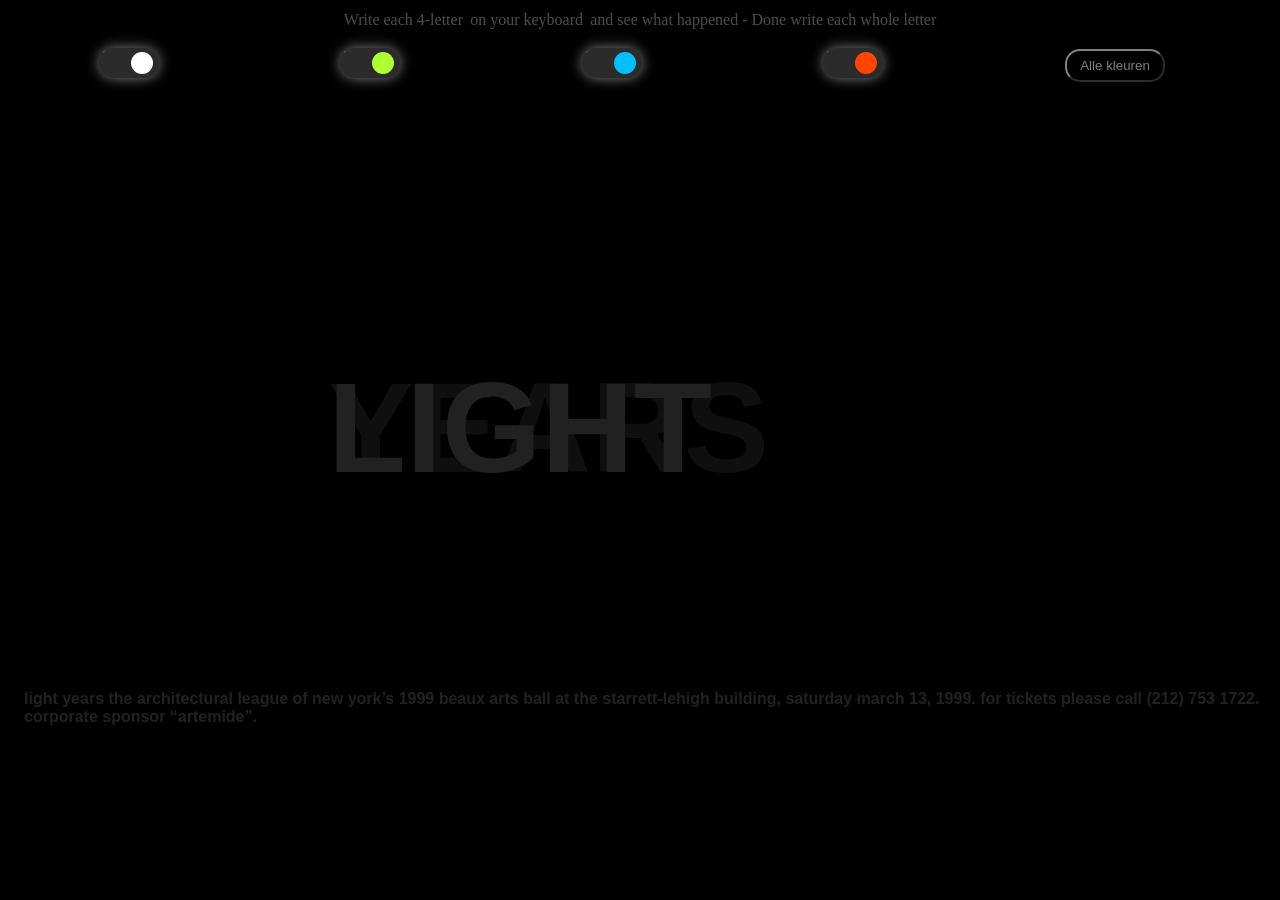
==== index.html @ 9a100d2b "Minor-web-animation-01" ====
<!DOCTYPE html>
<html lang="en">

<head>
    <meta charset="UTF-8">
    <title>Web-animatie</title>
    <link rel="stylesheet" href="style.css">
    <meta name="viewport" content="width=device-width, initial-scale=1">

</head>

<body>

    <header>

    </header>

    <main>

       <form class="form">
      <label class="form-label">Write <span class="each">each 4-letter</span> <span class="keyboard-text">on your keyboard</span> and see what happened - <span class="each">Done</span> write each whole letter</label>
      <input class="form-text" name="fname" type="text" />
    </form>

        <nav>
            <ul>

               <label class="switch">
                    <input class="dark-mode" onclick="myFunction()" type="checkbox" checked>
                    <span class="slider round"></span>
                </label>

                <label class="switch">
                    <input class="" onclick="greenFunctie()" type="checkbox" checked>
                    <span class="slider roundgreen"></span>
                </label>

                <label class="switch">
                    <input class="" onclick="blauwFunctie()" type="checkbox" checked>
                    <span class="slider roundblue"></span>
                </label>

                <label class="switch">
                    <input onclick="roodFunctie()" type="checkbox" checked>
                    <span class="slider roundred"></span>
                </label>

                <li><button onclick="alleKleur()" class="">Alle kleuren</button></li>
            </ul>

        </nav>

        <section class="section-02">
            <article>
                <p class="y-letter">y</p>
            </article>

            <article>
                <p class="e-letter">e</p>
            </article>

            <article>
                <p class="a-letter">a</p>
            </article>

            <article>
                <p class="r-letter">r</p>
            </article>

            <article>
                <p class="s-letter">s</p>
            </article>
        </section>

        <section class="section-01">
            <article>
                <p class="l-letter">l</p>
            </article>

            <article>
                <p class="i-letter">i</p>
            </article>

            <article>
                <p class="g-letter">g</p>
            </article>

            <article>
                <p class="h-letter">h</p>
            </article>

            <article>
                <p class="t-letter">t</p>
            </article>
        </section>

        <div class="square"></div>

        <footer>
            <p class="alinea">Light Years The Architectural League of New York’s 1999 Beaux Arts Ball at the Starrett-Lehigh Building, Saturday March 13, 1999. For tickets please call (212) 753 1722. Corporate Sponsor “Artemide”.</p>

        </footer>




    </main>

    <script src="script.js"></script>

</body>

</html>
---- style.css ----
@media screen and (min-width:20em) {

    body {
        font-family: 'din';
        background-color: black;
    }

    /* Verbonden met js vanwege keyboard */
    .up {
        transition: all 5s ease;
        text-shadow: 2px 2px 5px white;
        fill: red;
        animation: blur 2s ease, shadow 1s infinite ease-in-out, stretch 1s ease-in-out;
    }

    /* Verbonden met js vanwege keyboard */
    .down {
        transition: all 5s ease;
        text-shadow: 2px 2px 10px white;
        animation: blur 2s, shadow 1s infinite, scale 2s, stretch 1s;
        /* spin 5s ease;*/
    }

    @keyframes blur {
        0% {
            filter: blur(0px);
        }

        50% {
            filter: blur(10px);
        }

        100% {
            filter: blur(0px);
        }
    }

    @keyframes shadow {
        0% {
            text-shadow: blue;
        }

        50% {
            text-shadow: white;
        }

        100% {
            text-shadow: red;
        }
    }

    @keyframes stretch {
        0% {
            transform: scale(1, 1);
        }

        50% {
            transform: scale(2, 2);
        }

        100% {
            transform: scale(1, 1);
        }
    }

    @keyframes spin {
        0% {
            transform: scale(0deg);
        }

        50% {
            transform: scale(360deg);
        }

        100% {
            transform: scale(0deg);
        }
    }

    p {
        font-family: 'helvetica';
        margin: 0em;
        margin-top: 1em;
        padding: 0em;
        color: #212121;
        text-transform: uppercase;
        font-weight: 900;
        transition: all 0.5s;
        animation-name: position 2s;
    }

    section {
        display: flex;
        justify-content: center;
        position: absolute;
        margin: auto;
        opacity: 100%;
        margin-left: 2em;
    }

    section p:hover {
        transition: 2s ease;
        filter: drop-shadow(16px 16px 20px red) invert(75%);
        clip-path: circle(50%);
    }

    .alinea {
        text-transform: lowercase;
        font-weight: 600;
        position: absolute;
        font-size: 1em;
        text-align: left;
        padding-left: 1em;
        padding-right: 2em;
        margin-top: 25em;
        background-blend-mode: difference;
    }

    .alinea:hover {
        cursor: pointer;
        transition: all 4s ease;
        color: white;
        animation: color03 4s infinite;
    }

    @keyframes color03 {

        0% {
            color: white;
        }

        25% {
            color: antiquewhite;
        }

        50% {
            color: floralwhite;
        }

        75% {
            color: beige;
        }

        100% {
            color: black;
        }
    }

    .keyboard-text {
        position: absolute;
        opacity: 0%;
    }

    .each {
        animation: color-label 10s ease;
    }

    @keyframes color-label {
        0% {
            color: red;
        }

        50% {
            color: red;
        }

        100% {
            color: white;
        }

    }

    .form {
        display: flex;
        flex-direction: column;
        justify-content: center;
        padding: 1em 2em 2em;
        margin: -1em -1em 1em;
        background-color: #161616;

    }

    .form-label {
        transition: all 1s;
        padding-top: 1em;
        color: white;
        text-align: center;
        font-family: 1em;
        padding-bottom: 0em;
        color: white;
    }

    .form-text {
        transition: all 1s;
        color: white;
        text-align: center;
        font-family: 1em;
        margin: 0em 2em;
        padding: 1em;
        background-color: #565656;
        border-color: #282828;
        border-radius: 40px;
    }

    .form-text:focus {
        transition: all 0.3s;
        background: #E8E8E8;
        color: black;
        text-transform: uppercase;
    }

    /*class voor js*/
    .verloop {
        animation: colorred 10s infinite;
    }

    @keyframes colorred {
        0% {
            background-color: black;
        }

        25% {
            background-color: orange;
        }

        50% {
            background-color: red;
        }

        75% {
            background-color: rosybrown;
        }

        100% {
            background-color: black;
        }
    }

    article {
        font-size: 5em;
        animation: spin20em 2s ease;
        margin-top: 1em;
    }

    @keyframes spin20em {
        from {
            transform: rotate(360deg);
        }

        to {
            transform: rotate(0deg);
        }
    }
}

/*De "all color" button*/
button {
    border-color: grey;
    padding: 0.7em 0.5em;
    border-radius: 15px;
    background-color: black;
    color: grey;
    animation: pulse 15s infinite;
    transition: all 5s;
}

@keyframes pulse {
    0% {
        background-color: black;
    }

    20% {
        background-color: aqua;
    }

    40% {
        background-color: lightgreen;
    }

    60% {
        background-color: yellow;
    }

    80% {
        background-color: coral;
    }

    100% {
        background-color: black;
    }
}

button:hover {
    background-color: white;
    cursor: pointer;
    color: black;
    transition: all 0.2s;
}

.allekleur {
    animation: alles 20s infinite;
}

@keyframes alles {
    0% {
        background-color: black;
    }

    10% {
        background-color: skyblue;
    }

    20% {
        background-color: aqua;
    }

    30% {
        background-color: lightblue;
    }

    40% {
        background-color: lightgreen;
    }

    50% {
        background-color: greenyellow;
    }

    60% {
        background-color: yellow;
    }

    70% {
        background-color: orange;
    }

    80% {
        background-color: coral;
    }

    90% {
        background-color: red;
    }

    100% {
        background-color: black;
    }
}

.section-02 p {
    position: relative;
    padding-top: 1em;
    color: #0F0F0F;
    opacity: 100%;
    padding-bottom: -10em;
}

.section-02:hover {
    transition: 0.1s;
    text-shadow: 2px 2px 5px grey;
    cursor: pointer;
}

/*Elk letter maakt een ander beweging*/
.l-letter:hover,
.i-letter:hover,
.g-letter:hover,
.h-letter:hover,
.t-letter:hover {
    text-shadow: 2px 2px 50px white;
    opacity: 50%;
    cursor: pointer;
}

@keyframes blur02 {
    0% {
        filter: blur(5px);
    }

    50% {
        filter: blur(10px);
    }

    100% {
        filter: blur(5px);
    }
}

/*Elk letter maakt een ander beweging*/
.l-letter,
.g-letter,
.t-letter {
    -webkit-animation: mover 1s infinite alternate;
    animation: mover 1s infinite alternate;
}

/*Coyier, C. (2020, 30 april). Animation. Geraadpleegd op 18 mei 2020, van https://css-tricks.com/almanac/properties/a/animation/*/

/*Elk letter maakt een ander beweging*/
.e-letter,
.r-letter {
    -webkit-animation: mover 2.5s infinite alternate;
    animation: mover 1.5s infinite alternate;
}

/*Elk letter maakt een ander beweging*/
.y-letter,
.a-letter,
.s-letter {
    -webkit-animation: mover 1.5s infinite alternate;
    animation: mover 0.5s infinite alternate;
}

/*Elk letter maakt een ander beweging*/
.i-letter,
.h-letter {
    -webkit-animation: mover 2.5s infinite alternate;
    animation: mover 1.5s infinite alternate;
}

@-webkit-keyframes mover {
    0% {
        transform: translateY(0);
    }

    100% {
        transform: translateY(-100px);
    }
}

@keyframes mover {
    0% {
        transform: translateY(0);
    }

    100% {
        transform: translateY(-100px);
    }
}


/*gelinkt met js voor de body */
.dark-mode {
    background-color: white;
    color: white;
    transition: all 4s;
    border-radius: 50px;
}

/*gelinkt met js voor de p */
.dark-mode p {
    color: grey;
    opacity: 50%;
    transition: 5s;
}

/*button darkmode - 4de button*/
.darkmode-button {
    padding: 1em 2em;
    background-color: whitesmoke;
    color: black;
    border-radius: 50px;
}

li {
    display: flex;
    flex-direction: column;
    justify-content: center;
    margin-right: 1em;
}

ul {
    display: flex;
    flex-direction: row;
    justify-content: space-around;
    padding-left: 0em
}

.switch {
    transition: all 5s;
    position: relative;
    display: inline-block;
    width: 60px;
    height: 34px;
}

.slider {
    transition: all 5s;
    position: absolute;
    cursor: pointer;
    height: 30px;
    top: 0;
    left: 0;
    right: 0;
    bottom: 0;
    background-color: black;
    -webkit-transition: all 4s ease;
    transition: all 5s;
    border-radius: 60px;
}

.slider:before {
    transition: all 5s;
    position: absolute;
    content: "";
    height: 20px;
    width: 20px;
    left: 8px;
    bottom: 6px;
    background-color: white;
    -webkit-transition: all 4s ease;
    transition: all .4s;
}

input:checked + .slider {
    transition: all 5s ease;
    background-color: #2B2B2B;
    filter: drop-shadow(0 0 0.1rem grey);
    padding-left: 2em;
}

input:checked + .slider:before {
    -webkit-transform: translateX(10px);
    -ms-transform: translateX(26px);
    transform: translateX(26px);
}

/* Witte button */
.slider.round {
    border-radius: 34px;
}

.slider.round:before {
    border-radius: 50%;
}

/* Groene button */
.slider.roundgreen {
    border-radius: 34px;
    background-color: black;
}

.slider.roundgreen:before {
    border-radius: 50%;
    background-color: greenyellow;
}

.green-verloop {
    animation: greencolor 10s infinite;
}

@keyframes greencolor {
    0% {
        background-color: black;
    }

    25% {
        background-color: green;
    }

    50% {
        background-color: greenyellow;
        background-blend-mode: difference;
    }

    75% {
        background-color: darkseagreen;
        background-blend-mode: difference;
    }

    100% {
        background-color: black;
    }
}


/* blauwe button */
.slider.roundblue {
    transition: all 5s;
    border-radius: 34px;
    background-color: black;
}

.slider.roundblue:before {
    border-radius: 50%;
    background-color: deepskyblue;
    animation: knoprood 2s infinite;
}

.blue-verloop {
    transition: all 5s ease-in-out;
    animation: blauwcolor 10s infinite;
}

.blue-verloop:after {
    transition: all 4s;
}

@keyframes blauwcolor {
    0% {
        background-color: black;
    }

    25% {
        background-color: aqua;
    }

    50% {
        background-color: aquamarine;
    }

    75% {
        background-color: azure;
    }

    100% {
        background-color: black;
    }
}

/* rode button */
.slider.roundred {
    border-radius: 34px;
    background-color: black;
}

.slider.roundred:before {
    border-radius: 50%;
    background-color: orangered;
    animation: knoprood 2s infinite;
}

@keyframe knoprood {

    0% {
        background-color: red;
    }

    50% {
        background-color: yellow;
    }

    100% {
        background-color: red;
    }
}

@media screen and (min-width: 30em) {

    p {
        margin: 0em;
        padding: 0em;
        margin-top: 1em;
        font-size: 8em;
        padding-top: 1em;
        color: #212121;
        text-transform: uppercase;
        font-weight: 900;
        transition: all 0.5s;
        animation-name: position 2s;
    }

    article {
        font-size: 1em;
        margin-top: 0;
    }

    button {
        border-color: grey;
        padding: 0.5em 1em;
        border-radius: 15px;
        background-color: black;
        color: grey;
        animation: pulse 15s infinite;
        transition: all 5s;
    }

    .alinea {
        text-transform: lowercase;
        font-weight: 600;
        position: absolute;
        font-size: 1em;
        text-align: left;
        padding-left: 1em;
        padding-right: 1em;
        margin-top: 36em;
        transition: all 1s ease-in;
    }

    .form-text {
        transition: all 2s ease;
        color: white;
        text-align: center;
        font-family: 1em;
        margin: 0em 10em;
    }

}

@media screen and (min-width: 60em) {

    body {
        background-color: black;
    }

    p {
        margin-top: 1em;
        transition: all 0.5s;
    }

    section {
        display: flex;
        justify-content: center;
        position: absolute;
        margin-left: 20em;
        transition: all 5s;
    }

    article {
        animation: spin 2s ease;
        font-size: 1em;
    }

    @keyframes spin {
        from {
            transform: rotate(0deg);
        }

        to {
            transform: rotate(360deg);
        }
    }

    .switch {
        position: relative;
        display: inline-block;
        width: 60px;
        height: 34px;
    }

    .slider {
        position: absolute;
        cursor: pointer;
        top: 0;
        left: 0;
        right: 0;
        bottom: 0;
        background-color: black;
        -webkit-transition: .4s;
        transition: all 5s;
        border-radius: 60px;
    }

    .slider:before {
        transition: all 2s ease;
        position: absolute;
        content: "";
        height: 22px;
        width: 22px;
        left: 6px;
        bottom: 4px;
        background-color: white;
        -webkit-transition: .4s;
        transition: .4s;
    }

    input:checked + .slider {
        background-color: #2B2B2B;
        filter: drop-shadow(0 0 0.4rem grey);
        padding-left: 1em;
    }

    input:checked + .slider:before {
        -webkit-transform: translateX(10px);
        -ms-transform: translateX(26px);
        transform: translateX(26px);
    }

    .form-text {
        transition: all 2s ease;
        color: white;
        text-align: center;
        font-family: 1em;
        margin: 0em 20em;
    }

}

@media screen and (min-width: 80em) {

    body {

        background-color: black;
    }

    article {
        animation: spin 2s ease;
        margin-top: 0em;
    }

    @keyframes spin {
        from {
            transform: rotate(360deg);
        }

        to {
            transform: rotate(0deg);
        }
    }

    .form {
        transition: all 2s;
        background-color: black;
        padding-bottom: -5em;
        padding: 0.2em 2em 0.2em;
    }

    .form-label {
        opacity: 30%;
        transition: all 5s;
        animation: colorlabel 15s ease;
    }

    .form-label:hover {
        opacity: 100%;
        transition: all 0.5s;
        cursor: pointer;
    }

    @keyframes colorlabel {
        0% {
            opacity: 100%
        }

        80% {
            opacity: 100%
        }

        100% {
            opacity: 30%
        }
    }

    .form-text {
        position: absolute;
        transition: all 1s;
        opacity: 0%;
        background-color: black;
    }

    .each {
        opacity: 100%;
        transition: all 1s ease;
    }

    .keyboard-text {
        position: relative;
        opacity: 100%;
        padding: 0.2em 0.2em;
        animation: background-color-text 5s ease;
    }

    @keyframes background-color-text {
        0% {
            background-color: black;
        }

        10% {
            background-color: red;
        }

        20% {
            background-color: black;
        }

        30% {
            background-color: red;
        }

        40% {
            background-color: black;
        }

        50% {
            background-color: red;
        }

        60% {
            background-color: black;
        }

        70% {
            background-color: red;
        }

        80% {
            background-color: black;
        }

        90% {
            background-color: red;
        }

        100% {
            background-color: black;
        }
    }
}

@media screen and (min-width: 100em) {

    body {
        background-color: black;
    }

    p {
        margin-top: 1em;
        font-size: 12em;
        transition: all 0.5s;
    }

    section {
        display: flex;
        justify-content: center;
        position: absolute;
        margin-top: 0em;
        margin-left: 30em;
        transition: all 2s;
    }

    .alinea {
        text-transform: lowercase;
        font-weight: 600;
        position: absolute;
        font-size: 1em;
        text-align: left;
        padding-left: 1em;
        padding-right: 1em;
        margin-top: 42em;
        transition: all 1s ease-in;
    }

    .each {
        opacity: 100%;
        transition: 1s ease;
    }

    .keyboard-text {
        position: relative;
        opacity: 100%;
        padding: 0.2em 0.2em;
        animation: background-color-text 5s ease;
    }

    @keyframes background-color-text {
        0% {
            background-color: black;
        }

        10% {
            background-color: red;
        }

        20% {
            background-color: black;
        }

        30% {
            background-color: red;
        }

        40% {
            background-color: black;
        }

        50% {
            background-color: red;
        }

        60% {
            background-color: black;
        }

        70% {
            background-color: red;
        }

        80% {
            background-color: black;
        }

        90% {
            background-color: red;
        }

        100% {
            background-color: black;
        }
    }

}
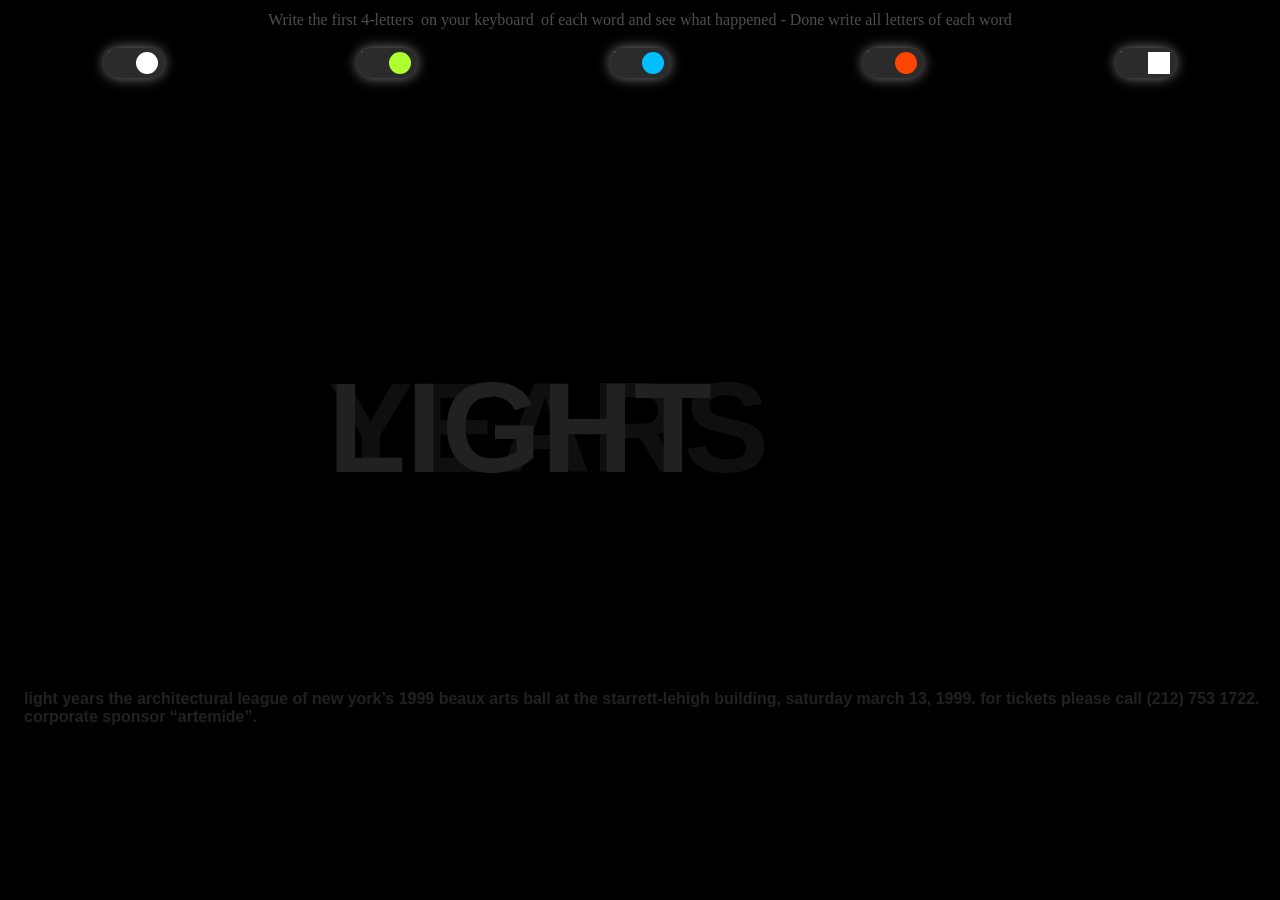
==== commit 9c26f8df: "Update index.html" ====
--- a/index.html
+++ b/index.html
@@ -9,7 +9,7 @@
 
 </head>
 
-<body>
+<body class="body-transitie">
 
     <header>
 
@@ -18,7 +18,7 @@
     <main>
 
        <form class="form">
-      <label class="form-label">Write <span class="each">each 4-letter</span> <span class="keyboard-text">on your keyboard</span> and see what happened - <span class="each">Done</span> write each whole letter</label>
+      <label class="form-label">Write the <span class="each">first 4-letters</span> <span class="keyboard-text">on your keyboard</span> of each word and see what happened - Done write <span class="each">all letters </span>of each word</label>
       <input class="form-text" name="fname" type="text" />
     </form>
 
@@ -45,7 +45,10 @@
                     <span class="slider roundred"></span>
                 </label>
 
-                <li><button onclick="alleKleur()" class="">Alle kleuren</button></li>
+                <label class="switch">
+                    <input onclick="alleKleur()" type="checkbox" checked>
+                    <span class="slider roundall"></span>
+                </label>
             </ul>
 
         </nav>
@@ -97,6 +100,8 @@
         <div class="square"></div>
 
         <footer>
+           <!--bron alinea: AIGA Design Archives. (2020, 6 mei). Geraadpleegd op 6 mei 2020, van https://designarchives.aiga.org/#/entries/%2Bcollections%3A%22Denver%20Art%20Museum%22/_/detail/relevance/asc/4976/7/1707/light-years-poster/1 -->
+
             <p class="alinea">Light Years The Architectural League of New York’s 1999 Beaux Arts Ball at the Starrett-Lehigh Building, Saturday March 13, 1999. For tickets please call (212) 753 1722. Corporate Sponsor “Artemide”.</p>
 
         </footer>
--- a/style.css
+++ b/style.css
@@ -2,7 +2,7 @@
 
     body {
         font-family: 'din';
-        background-color: black;
+        background-color: white;
     }
 
     /* Verbonden met js vanwege keyboard */
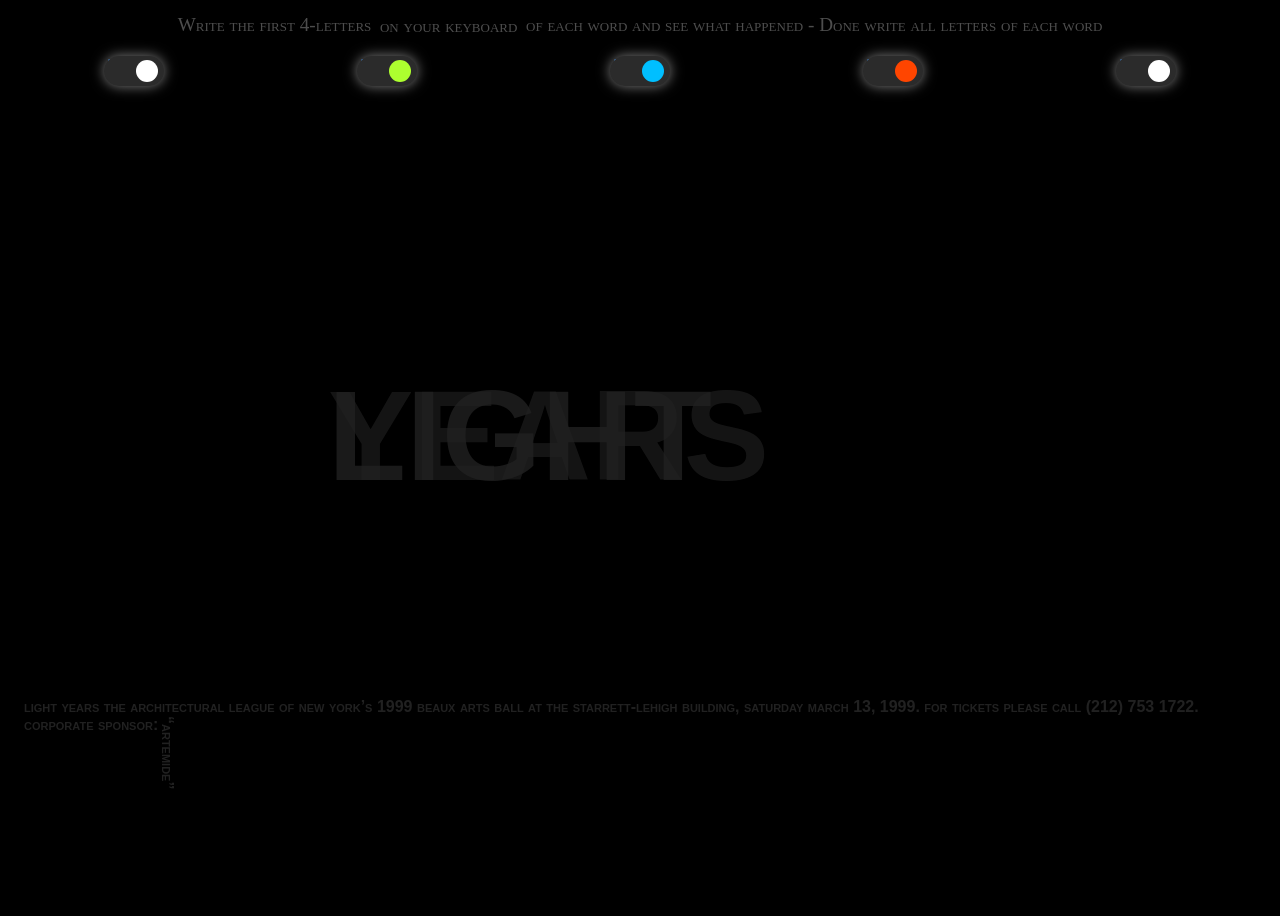
==== commit 1ebd08e3: "Update index.html" ====
--- a/index.html
+++ b/index.html
@@ -47,7 +47,7 @@
 
                 <label class="switch">
                     <input onclick="alleKleur()" type="checkbox" checked>
-                    <span class="slider roundall"></span>
+                    <span class="slider roundall "></span>
                 </label>
             </ul>
 
@@ -77,7 +77,7 @@
 
         <section class="section-01">
             <article>
-                <p class="l-letter">l</p>
+                <p class="l-letter masking mask-l-letter">l</p>
             </article>
 
             <article>
@@ -101,8 +101,7 @@
 
         <footer>
            <!--bron alinea: AIGA Design Archives. (2020, 6 mei). Geraadpleegd op 6 mei 2020, van https://designarchives.aiga.org/#/entries/%2Bcollections%3A%22Denver%20Art%20Museum%22/_/detail/relevance/asc/4976/7/1707/light-years-poster/1 -->
-
-            <p class="alinea">Light Years The Architectural League of New York’s 1999 Beaux Arts Ball at the Starrett-Lehigh Building, Saturday March 13, 1999. For tickets please call (212) 753 1722. Corporate Sponsor “Artemide”.</p>
+            <p class="alinea">Light Years The Architectural League of New York’s 1999 Beaux Arts Ball at the Starrett-Lehigh Building, Saturday March 13, 1999. For tickets please call (212) 753 1722. Corporate Sponsor: <span class="logo">“Artemide”</span></p>
 
         </footer>
 
--- a/style.css
+++ b/style.css
@@ -2,174 +2,17 @@
 
     body {
         font-family: 'din';
+        font-variant: small-caps;
+        font-size: 1em;
         background-color: white;
     }
 
-    /* Verbonden met js vanwege keyboard */
-    .up {
-        transition: all 5s ease;
-        text-shadow: 2px 2px 5px white;
-        fill: red;
-        animation: blur 2s ease, shadow 1s infinite ease-in-out, stretch 1s ease-in-out;
-    }
-
-    /* Verbonden met js vanwege keyboard */
-    .down {
-        transition: all 5s ease;
-        text-shadow: 2px 2px 10px white;
-        animation: blur 2s, shadow 1s infinite, scale 2s, stretch 1s;
-        /* spin 5s ease;*/
-    }
-
-    @keyframes blur {
-        0% {
-            filter: blur(0px);
-        }
-
-        50% {
-            filter: blur(10px);
-        }
-
-        100% {
-            filter: blur(0px);
-        }
-    }
-
-    @keyframes shadow {
-        0% {
-            text-shadow: blue;
-        }
-
-        50% {
-            text-shadow: white;
-        }
-
-        100% {
-            text-shadow: red;
-        }
-    }
-
-    @keyframes stretch {
-        0% {
-            transform: scale(1, 1);
-        }
-
-        50% {
-            transform: scale(2, 2);
-        }
-
-        100% {
-            transform: scale(1, 1);
-        }
-    }
-
-    @keyframes spin {
-        0% {
-            transform: scale(0deg);
-        }
-
-        50% {
-            transform: scale(360deg);
-        }
-
-        100% {
-            transform: scale(0deg);
-        }
-    }
-
-    p {
-        font-family: 'helvetica';
-        margin: 0em;
-        margin-top: 1em;
-        padding: 0em;
-        color: #212121;
-        text-transform: uppercase;
-        font-weight: 900;
-        transition: all 0.5s;
-        animation-name: position 2s;
-    }
-
-    section {
-        display: flex;
-        justify-content: center;
-        position: absolute;
-        margin: auto;
-        opacity: 100%;
-        margin-left: 2em;
-    }
-
-    section p:hover {
-        transition: 2s ease;
-        filter: drop-shadow(16px 16px 20px red) invert(75%);
-        clip-path: circle(50%);
-    }
-
-    .alinea {
-        text-transform: lowercase;
-        font-weight: 600;
-        position: absolute;
-        font-size: 1em;
-        text-align: left;
-        padding-left: 1em;
-        padding-right: 2em;
-        margin-top: 25em;
-        background-blend-mode: difference;
-    }
-
-    .alinea:hover {
-        cursor: pointer;
-        transition: all 4s ease;
-        color: white;
-        animation: color03 4s infinite;
-    }
-
-    @keyframes color03 {
-
-        0% {
-            color: white;
-        }
-
-        25% {
-            color: antiquewhite;
-        }
-
-        50% {
-            color: floralwhite;
-        }
-
-        75% {
-            color: beige;
-        }
-
-        100% {
-            color: black;
-        }
-    }
-
-    .keyboard-text {
-        position: absolute;
-        opacity: 0%;
-    }
-
-    .each {
-        animation: color-label 10s ease;
-    }
-
-    @keyframes color-label {
-        0% {
-            color: red;
-        }
-
-        50% {
-            color: red;
-        }
-
-        100% {
-            color: white;
-        }
-
-    }
-
+    .body-transitie {
+        background-color: black;
+        transition: 2s all ease-in-out;
+    }
+
+    /* Styling van de label */
     .form {
         display: flex;
         flex-direction: column;
@@ -177,7 +20,6 @@
         padding: 1em 2em 2em;
         margin: -1em -1em 1em;
         background-color: #161616;
-
     }
 
     .form-label {
@@ -188,6 +30,7 @@
         font-family: 1em;
         padding-bottom: 0em;
         color: white;
+        font-size: 1.2em;
     }
 
     .form-text {
@@ -209,33 +52,284 @@
         text-transform: uppercase;
     }
 
-    /*class voor js*/
+    /* tekst van de label */
+    .keyboard-text {
+        position: absolute;
+        opacity: 0%;
+    }
+
+    /* styling van de tekst boven de label */
+    .each {
+        animation: color-label 10s ease;
+    }
+
+    @keyframes color-label {
+        0% {
+            color: red;
+        }
+
+        50% {
+            color: red;
+        }
+
+        100% {
+            color: white;
+        }
+    }
+
+    /*Styling van alle buttons*/
+    /*De "all color" button*/
+
+
+    /* alle kleur toggle */
+    .slider.roundall {
+        border-radius: 34px;
+        background-color: #2B2B2B;
+    }
+
+    .slider.roundall:before {
+        border-radius: 50%;
+        animation: pulse 3s infinite;
+    }
+
+    @keyframes pulse {
+        0% {
+            background-color: greenyellow;
+        }
+
+        20% {
+            background-color: aqua;
+        }
+
+        40% {
+            background-color: red;
+        }
+
+        60% {
+            background-color: yellow;
+        }
+
+        80% {
+            background-color: orangered;
+        }
+
+        100% {
+            background-color: darkseagreen;
+        }
+    }
+
+    .allekleur {
+        transition: transform 5s;
+        animation: alles 8s ease-in-out;
+    }
+
+    @keyframes alles {
+
+        0% {
+            background-color: black;
+        }
+
+        10% {
+            background-color: skyblue;
+        }
+
+        20% {
+            background-color: aqua;
+        }
+
+        30% {
+            background-color: lightblue;
+        }
+
+        40% {
+            background-color: lightgreen;
+        }
+
+        50% {
+            background-color: greenyellow;
+        }
+
+        60% {
+            background-color: yellow;
+        }
+
+        70% {
+            background-color: orange;
+        }
+
+        80% {
+            background-color: coral;
+        }
+
+        90% {
+            background-color: red;
+        }
+
+        100% {
+            background-color: black;
+        }
+    }
+
+
+    /* Styling van alle buttons */
+    li {
+        display: flex;
+        flex-direction: column;
+        justify-content: center;
+        margin-right: 1em;
+    }
+
+    ul {
+        display: flex;
+        flex-direction: row;
+        justify-content: space-around;
+        padding-left: 0em
+    }
+
+
+    .switch {
+        transition: all 5s;
+        position: relative;
+        display: inline-block;
+        width: 60px;
+        height: 34px;
+    }
+
+    .slider {
+        transition: all 5s;
+        position: absolute;
+        cursor: pointer;
+        height: 30px;
+        top: 0;
+        left: 0;
+        right: 0;
+        bottom: 0;
+        background-color: black;
+        -webkit-transition: all 4s ease;
+        transition: all 5s;
+        border-radius: 60px;
+    }
+
+    .slider:before {
+        transition: all 5s;
+        position: absolute;
+        content: "";
+        height: 20px;
+        width: 20px;
+        left: 8px;
+        bottom: 6px;
+        background-color: white;
+        -webkit-transition: all 4s ease;
+        transition: all .4s;
+    }
+
+    input:checked + .slider {
+        transition: all 5s ease;
+        background-color: #2B2B2B;
+        filter: drop-shadow(0 0 0.1rem grey);
+        padding-left: 2em;
+    }
+
+    input:checked + .slider:before {
+        -webkit-transform: translateX(10px);
+        -ms-transform: translateX(26px);
+        transform: translateX(26px);
+    }
+
+    /*Witte button, gelinkt met js voor de body */
+    .dark-mode {
+        background-color: white;
+        color: white;
+        transition: 5s all ease;
+        border-radius: 50px;
+    }
+
+    /* Witte button */
+    .slider.round {
+        border-radius: 34px;
+    }
+
+    .slider.round:before {
+        border-radius: 50%;
+    }
+
+    /* Groene button */
+    .slider.roundgreen {
+        border-radius: 34px;
+        background-color: black;
+    }
+
+    .slider.roundgreen:before {
+        border-radius: 50%;
+        background-color: greenyellow;
+    }
+
+    .green-verloop {
+        background-color: darkseagreen;
+        transition: 2s all ease-in-out
+    }
+
+    /* blauwe button */
+    .slider.roundblue {
+        transition: all 5s;
+        border-radius: 34px;
+        background-color: black;
+    }
+
+    .slider.roundblue:before {
+        border-radius: 50%;
+        background-color: deepskyblue;
+    }
+
+    .blue-verloop {
+        background-color: aqua;
+        transition: 2s all ease-in-out
+    }
+
+    /* rode button */
+    .slider.roundred {
+        border-radius: 34px;
+        background-color: black;
+    }
+
+    .slider.roundred:before {
+        border-radius: 50%;
+        background-color: orangered;
+    }
+
+    /* rode knop, class voor js*/
     .verloop {
-        animation: colorred 10s infinite;
-    }
-
-    @keyframes colorred {
-        0% {
-            background-color: black;
-        }
-
-        25% {
-            background-color: orange;
-        }
-
-        50% {
-            background-color: red;
-        }
-
-        75% {
-            background-color: rosybrown;
-        }
-
-        100% {
-            background-color: black;
-        }
-    }
-
+        background-color: darkred;
+        transition: 2s all ease-in-out
+    }
+
+    p {
+        font-family: 'helvetica';
+        margin: 0em;
+        margin-top: 1em;
+        padding: 0em;
+        color: #212121;
+        text-transform: uppercase;
+        font-weight: 900;
+        transition: all 0.5s;
+    }
+
+    section {
+        display: flex;
+        justify-content: center;
+        position: absolute;
+        margin: auto;
+        opacity: 80%;
+        margin-left: 2em;
+    }
+
+    section p:hover {
+        transition: 2s ease;
+        filter: drop-shadow(16px 16px 20px red) invert(75%);
+        clip-path: circle(50%);
+    }
+
+    /* Styling van de hoofd-letters */
     article {
         font-size: 5em;
         animation: spin20em 2s ease;
@@ -251,399 +345,223 @@
             transform: rotate(0deg);
         }
     }
+
+    .section-02 p {
+        position: relative;
+        padding-top: 1em;
+        color: #212121;
+        opacity: 80%;
+        padding-bottom: -10em;
+    }
+
+    .section-02:hover {
+        transition: 0.1s;
+        text-shadow: 2px 2px 5px grey;
+        cursor: pointer;
+    }
+
+    /*Elk letter maakt een ander beweging*/
+    .l-letter:hover,
+    .i-letter:hover,
+    .g-letter:hover,
+    .h-letter:hover,
+    .t-letter:hover {
+        text-shadow: 2px 2px 50px white;
+        opacity: 50%;
+        cursor: pointer;
+    }
+
+    /* Beweging: Coyier, C. (2020, 30 april). Animation. Geraadpleegd op 18 mei 2020, van https://css-tricks.com/almanac/properties/a/animation/*/
+
+    .l-letter,
+    .g-letter,
+    .t-letter {
+        -webkit-animation: move 1s infinite alternate;
+        animation: move 1s infinite alternate;
+    }
+
+    .e-letter,
+    .r-letter {
+        -webkit-animation: move 1.2s infinite alternate;
+        animation: move 0.8s infinite alternate;
+    }
+
+    .y-letter,
+    .a-letter,
+    .s-letter {
+        -webkit-animation: move 1.5s infinite alternate;
+        animation: move 0.5s infinite alternate;
+    }
+
+    .i-letter,
+    .h-letter {
+        -webkit-animation: move 2.5s infinite alternate;
+        animation: move 1.5s infinite alternate;
+    }
+
+    @-webkit-keyframes move {
+        0% {
+            transform: translateY(0);
+        }
+
+        100% {
+            transform: translateY(-100px);
+        }
+    }
+
+    @keyframes move {
+        0% {
+            transform: translateY(0);
+        }
+
+        100% {
+            transform: translateY(-100px);
+        }
+    }
+
+    /* Verbonden met js voor keyboard */
+    .up,
+    .down {
+        transition: all 2s ease;
+        text-shadow: 2px 2px 10px white;
+        animation: blur 2s ease, rotate 2s ease, stretch 1s ease;
+        /* spin 5s ease;*/
+    }
+
+    @keyframes blur {
+        0% {
+            filter: blur(0px);
+        }
+
+        50% {
+            filter: blur(10px);
+        }
+
+        100% {
+            filter: blur(0px);
+        }
+    }
+
+    @keyframes rotate {
+        0% {
+            transform: rotate(0deg);
+        }
+
+        50% {
+            transform: rotate(360deg);
+        }
+
+        100% {
+            transform: rotate(0deg);
+        }
+    }
+
+    @keyframes stretch {
+        0% {
+            transform: scale(1, 1);
+        }
+
+        50% {
+            transform: scale(2, 2);
+        }
+
+        100% {
+            transform: scale(1, 1);
+        }
+    }
+
+    .alinea {
+        text-transform: lowercase;
+        font-weight: 600;
+        position: absolute;
+        font-variant: small-caps;
+        font-weight: 900;
+        font-size: 1em;
+        text-align: left;
+        padding-left: 1em;
+        padding-right: 2em;
+        margin-top: 25em;
+
+        /*
+        background-blend-mode: difference;
+        */
+
+    }
+
+    .alinea:hover {
+        cursor: pointer;
+        transition: all 4s ease;
+        color: white;
+        animation: color03 10s infinite;
+    }
+
+    @keyframes color03 {
+
+        0% {
+            color: white;
+        }
+
+        25% {
+            color: darkseagreen;
+        }
+
+        50% {
+            color: skyblue;
+        }
+
+        75% {
+            color: palevioletred;
+        }
+
+        100% {
+            color: white;
+        }
+    }
+
+    /* Writing-mode: Rendle, R. (2016, 14 augustus). Writing-mode. Geraadpleegd op 22 mei 2020, van https://css-tricks.com/almanac/properties/w/writing-mode/ */
+    .logo {
+        position: absolute;
+        writing-mode: vertical-lr;
+        font-size: 1em;
+        height: 200px;
+        width: 100px;
+    }
 }
 
-/*De "all color" button*/
-button {
-    border-color: grey;
-    padding: 0.7em 0.5em;
-    border-radius: 15px;
-    background-color: black;
-    color: grey;
-    animation: pulse 15s infinite;
-    transition: all 5s;
-}
-
-@keyframes pulse {
-    0% {
-        background-color: black;
-    }
-
-    20% {
-        background-color: aqua;
-    }
-
-    40% {
-        background-color: lightgreen;
-    }
-
-    60% {
-        background-color: yellow;
-    }
-
-    80% {
-        background-color: coral;
-    }
-
-    100% {
-        background-color: black;
-    }
-}
-
-button:hover {
-    background-color: white;
-    cursor: pointer;
-    color: black;
-    transition: all 0.2s;
-}
-
-.allekleur {
-    animation: alles 20s infinite;
-}
-
-@keyframes alles {
-    0% {
-        background-color: black;
-    }
-
-    10% {
-        background-color: skyblue;
-    }
-
-    20% {
-        background-color: aqua;
-    }
-
-    30% {
-        background-color: lightblue;
-    }
-
-    40% {
-        background-color: lightgreen;
-    }
-
-    50% {
-        background-color: greenyellow;
-    }
-
-    60% {
-        background-color: yellow;
-    }
-
-    70% {
-        background-color: orange;
-    }
-
-    80% {
-        background-color: coral;
-    }
-
-    90% {
-        background-color: red;
-    }
-
-    100% {
-        background-color: black;
-    }
-}
-
-.section-02 p {
-    position: relative;
-    padding-top: 1em;
-    color: #0F0F0F;
-    opacity: 100%;
-    padding-bottom: -10em;
-}
-
-.section-02:hover {
-    transition: 0.1s;
-    text-shadow: 2px 2px 5px grey;
-    cursor: pointer;
-}
-
-/*Elk letter maakt een ander beweging*/
-.l-letter:hover,
-.i-letter:hover,
-.g-letter:hover,
-.h-letter:hover,
-.t-letter:hover {
-    text-shadow: 2px 2px 50px white;
-    opacity: 50%;
-    cursor: pointer;
-}
-
-@keyframes blur02 {
-    0% {
-        filter: blur(5px);
-    }
-
-    50% {
-        filter: blur(10px);
-    }
-
-    100% {
-        filter: blur(5px);
-    }
-}
-
-/*Elk letter maakt een ander beweging*/
-.l-letter,
-.g-letter,
-.t-letter {
-    -webkit-animation: mover 1s infinite alternate;
-    animation: mover 1s infinite alternate;
-}
-
-/*Coyier, C. (2020, 30 april). Animation. Geraadpleegd op 18 mei 2020, van https://css-tricks.com/almanac/properties/a/animation/*/
-
-/*Elk letter maakt een ander beweging*/
-.e-letter,
-.r-letter {
-    -webkit-animation: mover 2.5s infinite alternate;
-    animation: mover 1.5s infinite alternate;
-}
-
-/*Elk letter maakt een ander beweging*/
-.y-letter,
-.a-letter,
-.s-letter {
-    -webkit-animation: mover 1.5s infinite alternate;
-    animation: mover 0.5s infinite alternate;
-}
-
-/*Elk letter maakt een ander beweging*/
-.i-letter,
-.h-letter {
-    -webkit-animation: mover 2.5s infinite alternate;
-    animation: mover 1.5s infinite alternate;
-}
-
-@-webkit-keyframes mover {
-    0% {
-        transform: translateY(0);
-    }
-
-    100% {
-        transform: translateY(-100px);
-    }
-}
-
-@keyframes mover {
-    0% {
-        transform: translateY(0);
-    }
-
-    100% {
-        transform: translateY(-100px);
-    }
-}
-
-
-/*gelinkt met js voor de body */
-.dark-mode {
-    background-color: white;
-    color: white;
-    transition: all 4s;
-    border-radius: 50px;
-}
-
-/*gelinkt met js voor de p */
-.dark-mode p {
-    color: grey;
-    opacity: 50%;
-    transition: 5s;
-}
-
-/*button darkmode - 4de button*/
-.darkmode-button {
-    padding: 1em 2em;
-    background-color: whitesmoke;
-    color: black;
-    border-radius: 50px;
-}
-
-li {
-    display: flex;
-    flex-direction: column;
-    justify-content: center;
-    margin-right: 1em;
-}
-
-ul {
-    display: flex;
-    flex-direction: row;
-    justify-content: space-around;
-    padding-left: 0em
-}
-
-.switch {
-    transition: all 5s;
-    position: relative;
-    display: inline-block;
-    width: 60px;
-    height: 34px;
-}
-
-.slider {
-    transition: all 5s;
-    position: absolute;
-    cursor: pointer;
-    height: 30px;
-    top: 0;
-    left: 0;
-    right: 0;
-    bottom: 0;
-    background-color: black;
-    -webkit-transition: all 4s ease;
-    transition: all 5s;
-    border-radius: 60px;
-}
-
-.slider:before {
-    transition: all 5s;
-    position: absolute;
-    content: "";
-    height: 20px;
-    width: 20px;
-    left: 8px;
-    bottom: 6px;
-    background-color: white;
-    -webkit-transition: all 4s ease;
-    transition: all .4s;
-}
-
-input:checked + .slider {
-    transition: all 5s ease;
-    background-color: #2B2B2B;
-    filter: drop-shadow(0 0 0.1rem grey);
-    padding-left: 2em;
-}
-
-input:checked + .slider:before {
-    -webkit-transform: translateX(10px);
-    -ms-transform: translateX(26px);
-    transform: translateX(26px);
-}
-
-/* Witte button */
-.slider.round {
-    border-radius: 34px;
-}
-
-.slider.round:before {
-    border-radius: 50%;
-}
-
-/* Groene button */
-.slider.roundgreen {
-    border-radius: 34px;
-    background-color: black;
-}
-
-.slider.roundgreen:before {
-    border-radius: 50%;
-    background-color: greenyellow;
-}
-
-.green-verloop {
-    animation: greencolor 10s infinite;
-}
-
-@keyframes greencolor {
-    0% {
-        background-color: black;
-    }
-
-    25% {
-        background-color: green;
-    }
-
-    50% {
-        background-color: greenyellow;
-        background-blend-mode: difference;
-    }
-
-    75% {
-        background-color: darkseagreen;
-        background-blend-mode: difference;
-    }
-
-    100% {
-        background-color: black;
-    }
-}
-
-
-/* blauwe button */
-.slider.roundblue {
-    transition: all 5s;
-    border-radius: 34px;
-    background-color: black;
-}
-
-.slider.roundblue:before {
-    border-radius: 50%;
-    background-color: deepskyblue;
-    animation: knoprood 2s infinite;
-}
-
-.blue-verloop {
-    transition: all 5s ease-in-out;
-    animation: blauwcolor 10s infinite;
-}
-
-.blue-verloop:after {
-    transition: all 4s;
-}
-
-@keyframes blauwcolor {
-    0% {
-        background-color: black;
-    }
-
-    25% {
-        background-color: aqua;
-    }
-
-    50% {
-        background-color: aquamarine;
-    }
-
-    75% {
-        background-color: azure;
-    }
-
-    100% {
-        background-color: black;
-    }
-}
-
-/* rode button */
-.slider.roundred {
-    border-radius: 34px;
-    background-color: black;
-}
-
-.slider.roundred:before {
-    border-radius: 50%;
-    background-color: orangered;
-    animation: knoprood 2s infinite;
-}
-
-@keyframe knoprood {
-
-    0% {
-        background-color: red;
-    }
-
-    50% {
-        background-color: yellow;
-    }
-
-    100% {
-        background-color: red;
-    }
-}
+
+
+    /* Experiment: Background voor de mask */
+    /* Er kan ook eventueel gebruik gemaakt worden van een img in de background */
+
+    /*
+
+    .masking {
+        cursor: pointer;
+        background-color: bisque;
+        background-position: 0 50%;
+        -webkit-background-clip: text;
+        -moz-background-clip: text;
+        -o-background-clip: text;
+    }
+
+    */
+
+    /* Variaties in de mask */
+
+    /*
+    .mask-l-letter {
+        color: transparent;
+        background-position: 0 25%;
+        text-shadow: 0 0 15px rgba(221, 221, 221, 0.2);
+        transition: text-shadow 0.35s linear ease;
+    } */
+
+/*
+    .mask-l-letter:hover {
+        text-shadow: 0 0 10px #ddd;
+    }
+
+    */
 
 @media screen and (min-width: 30em) {
 
@@ -692,9 +610,8 @@
         color: white;
         text-align: center;
         font-family: 1em;
-        margin: 0em 10em;
-    }
-
+        margin: 0em 5em;
+    }
 }
 
 @media screen and (min-width: 60em) {
@@ -783,14 +700,12 @@
         font-family: 1em;
         margin: 0em 20em;
     }
-
 }
 
 @media screen and (min-width: 80em) {
 
     body {
-
-        background-color: black;
+        background-color: red;
     }
 
     article {
@@ -799,13 +714,22 @@
     }
 
     @keyframes spin {
-        from {
+        0% {
             transform: rotate(360deg);
         }
 
-        to {
+        50% {
+            transform: rotate(-150deg);
+        }
+
+
+        100% {
             transform: rotate(0deg);
         }
+    }
+
+    section p:hover {
+        clip-path: circle(60%);
     }
 
     .form {
@@ -910,7 +834,7 @@
 @media screen and (min-width: 100em) {
 
     body {
-        background-color: black;
+        background-color: red;
     }
 
     p {
@@ -949,7 +873,7 @@
         position: relative;
         opacity: 100%;
         padding: 0.2em 0.2em;
-        animation: background-color-text 5s ease;
+        animation: background-color-text 10s ease;
     }
 
     @keyframes background-color-text {
